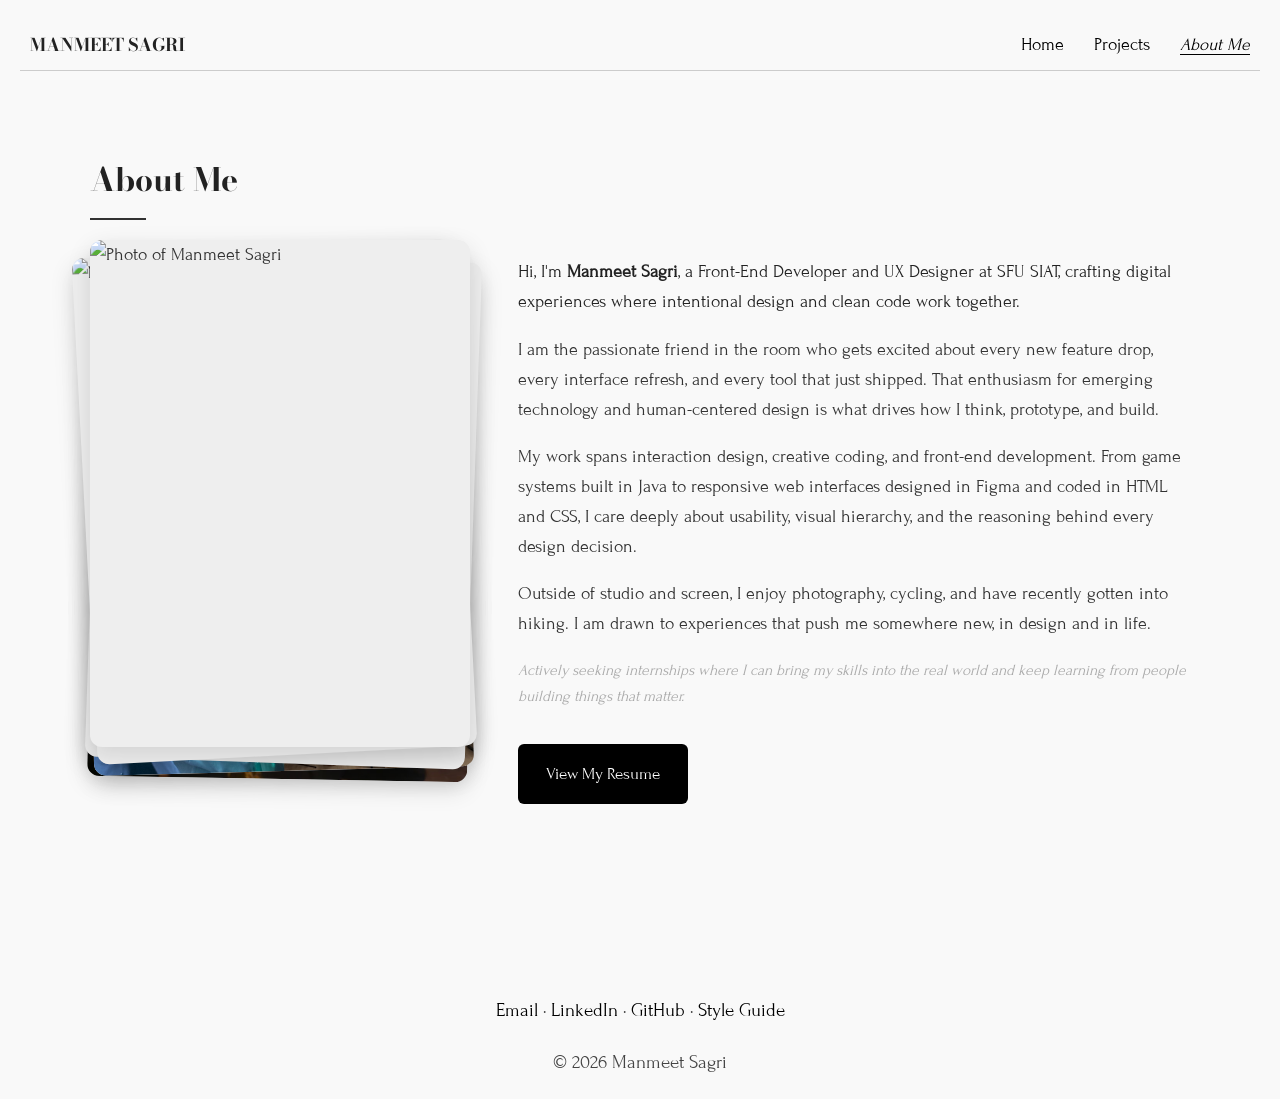
==== about.html @ e040664e "update files" ====
<!DOCTYPE html>
<html lang="en">

<head>
  <meta charset="UTF-8" />
  <meta name="viewport" content="width=device-width, initial-scale=1.0" />
  <title>About — Manmeet Sagri</title>

  <link rel="stylesheet" href="css/style.css">
  <link rel="stylesheet" href="css/layout.css">

  <link href="https://fonts.googleapis.com/css2?family=Bodoni+Moda:wght@400;700&family=Forum&display=swap"
    rel="stylesheet">
</head>

<body>
  <header>
    <h1>MANMEET SAGRI</h1>
    <nav>
      <a href="index.html">Home</a>
      <a href="projects.html">Projects</a>
      <a href="about.html" aria-current="page">About Me</a>
    </nav>
  </header>

  <main class="page">
    <section class="about">
      <h2 class="section-title">About Me</h2>

      <div class="about-container">

        <!-- Photo card stack -->
        <div class="card-stack" id="cardStack" aria-label="Photos of Manmeet Sagri">
          <div class="card-stack-hover-hint" aria-hidden="true">
            <span class="hint-arrow">← swipe</span>
            <span class="hint-arrow">swipe →</span>
          </div>
          <div class="photo-card">
            <img src="images/alsoMe.png" alt="Portrait of Manmeet Sagri" />
          </div>
          <div class="photo-card">
            <img src="images/meDirector copy.jpeg" alt="Manmeet directing" />
          </div>
          <div class="photo-card">
            <img src="images/meBicyclying.png" alt="Manmeet cycling" />
          </div>
          <div class="photo-card">
            <img src="images/meHike.png" alt="Manmeet hiking" />
          </div>
          <div class="photo-card">
            <img src="images/myPic2.jpeg" alt="Photo of Manmeet Sagri" />
          </div>
        </div>

        <div class="about-text">
          <p class="lead">
            Hi, I'm <strong>Manmeet Sagri</strong>, a Front-End Developer and UX Designer at SFU SIAT,
            crafting digital experiences where intentional design and clean code work together.
          </p>
          
          <p>
            I am the passionate friend in the room who gets excited about every new feature drop, every
            interface refresh, and every tool that just shipped. That enthusiasm for emerging technology
            and human-centered design is what drives how I think, prototype, and build.
          </p>
          
          <p>
            My work spans interaction design, creative coding, and front-end development. From game systems
            built in Java to responsive web interfaces designed in Figma and coded in HTML and CSS, I care
            deeply about usability, visual hierarchy, and the reasoning behind every design decision.
          </p>
          
          <p>
            Outside of studio and screen, I enjoy photography, cycling, and have recently gotten into hiking.
            I am drawn to experiences that push me somewhere new, in design and in life.
          </p>

          <p class="about-status">Actively seeking internships where I can bring my skills into the real world and keep learning from people building things that matter.</p>

          <a href="https://drive.google.com/file/d/1jf1BxYGaMm5XWjYIarKkjJHwsc_TG60q/view?usp=sharing" target="_blank"
            class="view-resume-btn">
            View My Resume
          </a>
        </div>
      </div>
    </section>
  </main>

  <footer class="site-footer">
    <p>
      <a href="mailto:mks52@sfu.ca">Email</a> ·
      <a href="https://www.linkedin.com/in/manmeet-sagri-5616271a7" target="_blank"
        aria-label="LinkedIn (opens in new tab)">LinkedIn</a> ·
      <a href="https://github.com/MSagri05" target="_blank" aria-label="GitHub (opens in new tab)">GitHub</a> ·
      <a href="styleGuide.html">Style Guide</a>
    </p>
    <p>© 2026 Manmeet Sagri</p>
  </footer>

  <script src="main.js"></script>

</body>
</html>
---- css/style.css ----
/* =============== Base styles =============== */

body {
  font-family: 'Forum', serif;
  font-size: 1.1rem;
  line-height: 1.7;
  background-color: #f9f9f9;
  color: #333;
}

/* Sticky header */
header {
  position: sticky;
  top: 0;
  z-index: 1000;
  background: #f9f9f9e1;
  border-bottom: 1px solid #ccc;
}

header h1 {
  font-family: 'Bodoni Moda', serif;
  margin: 0;
}

/* Shared heading styles */
h2,
h3 {
  font-family: 'Bodoni Moda', serif;
  color: #222;
}


h1 {
  font-family: 'Bodoni Moda', serif;
  color: #222;
  margin: 0;
  font-size: 2.2rem;
}

h2 {
  font-size: 2rem;
  margin-bottom: 1rem;
}

h3 {
  font-size: 1.4rem;
  margin-bottom: 0.75rem;
}

h4 {
  font-size: 1.1rem;
  margin-bottom: 0.5rem;
}

/* =============== Navigation =============== */

nav a {
  text-decoration: none;
  color: #000;
  transition: color 0.2s ease, font-style 0.2s ease, text-decoration 0.2s ease;
}

nav a:hover {
  color: #616161;
  font-style: italic;
  text-decoration: line-through;
}

nav a:active {
  font-style: italic;
  text-decoration: underline;
  color: #444;
}

/* Current page underline (from aria-current) */
nav a[aria-current="page"] {
  font-style: italic;
  text-decoration: underline;
  text-underline-offset: 4px;
}

/* =============== Footer =============== */

.site-footer {
  font-family: 'Forum', serif;
  color: #444;
  text-align: center;
}

.site-footer a {
  color: #000;
  text-decoration: none;
}

.site-footer a:hover {
  font-style: italic;
  text-decoration: line-through;
  color: #616161;
}

.site-footer a:active {
  font-style: italic;
  text-decoration: underline;
  color: #444;
}

/* =============== Section title with divider =============== */

.section-title {
  font-family: 'Bodoni Moda', serif;
  position: relative;
}

.section-title::after {
  content: "";
  display: block;
  width: 56px;
  height: 2px;
  background: #000;
  margin-top: 10px;
  opacity: 0.8;
}

/* =============== Home / intro =============== */

.intro-text p.hello {
  font-family: "Dancing Script", cursive;
  font-size: 2rem;
  line-height: 1.1;
  letter-spacing: 0.5px;
}

.intro-text h2 {
  font-family: 'Bodoni Moda', serif;
}

.intro-text p {
  font-family: 'Forum', serif;
  color: #444;
  margin: 0;
}

/* =============== Primary button =============== */

.view-projects-btn {
  display: inline-block;
  background-color: #000;
  color: #fff;
  font-family: 'Forum', serif;
  border-radius: 6px;
  transition: background-color 0.25s ease, padding 0.25s ease, color 0.25s ease;
  position: relative;
  cursor: pointer;
  border: none;
}

.view-projects-btn:hover {
  background-color: #616161;
  font-style: italic;
  text-decoration: line-through;
}

.view-projects-btn::after {
  content: ' →';
  opacity: 0;
  position: absolute;
  right: 16px;
  transition: opacity 0.25s ease;
}

.view-projects-btn:hover::after {
  opacity: 1;
}

.view-projects-btn:active {
  text-decoration: underline;
  color: #ccc;
}

/* =============== About page =============== */

.about-photo {
  box-shadow: 0 8px 24px rgba(0, 0, 0, 0.06);
}

/* =============== Card stack styles =============== */

.photo-card {
  box-shadow: 0 8px 24px rgba(0, 0, 0, 0.12);
  background: #eee;
  cursor: grab;
}

.photo-card:active {
  cursor: grabbing;
}

.card-stack-hover-hint {
  position: absolute;
  inset: 0;
  border-radius: 12px;
  display: flex;
  align-items: center;
  justify-content: space-between;
  padding: 0 16px;
  opacity: 0;
  pointer-events: none;
  transition: opacity 0.2s ease;
  z-index: 20;
}

.card-stack:hover .card-stack-hover-hint {
  opacity: 1;
}

.card-stack.is-dragging .card-stack-hover-hint {
  opacity: 0;
}

.hint-arrow {
  font-family: 'Forum', serif;
  font-size: 0.78rem;
  color: #fff;
  text-transform: uppercase;
  letter-spacing: 0.5px;
  background: rgba(0, 0, 0, 0.35);
  padding: 6px 12px;
  border-radius: 20px;
}

.about-text .lead {
  color: #222;
}

.about-facts {
  list-style: none;
  padding: 0;
  font-size: 0.98rem;
}

.about-facts li::before {
  content: "• ";
  color: #000;
}

/* Resume button – same style as primary button */
.view-resume-btn {
  display: inline-block;
  background-color: #000;
  color: #fff;
  font-family: 'Forum', serif;
  text-decoration: none;
  border-radius: 6px;
  transition: background-color 0.25s ease, padding 0.25s ease, color 0.25s ease;
  position: relative;
  cursor: pointer;
  border: none;
}

.view-resume-btn:hover {
  background-color: #616161;
  font-style: italic;
}

.view-resume-btn::after {
  content: ' →';
  opacity: 0;
  position: absolute;
  right: 16px;
  transition: opacity 0.25s ease;
}

.view-resume-btn:hover::after {
  opacity: 1;
}

.view-resume-btn:active {
  text-decoration: line-through;
  color: #ccc;
}

/* =============== Projects grid =============== */

.project-link {
  text-decoration: none;
  color: inherit;
  display: block;
}

.project p {
  color: #444;
  line-height: 1.55;
}

.project img {
  display: block;
  transition: transform 0.4s ease;
}

/* Overlay on hover */
.overlay {
  position: absolute;
  inset: 0;
  background: rgba(255, 255, 255, 0.85);
  display: flex;
  flex-direction: column;
  justify-content: center;
  align-items: center;
  text-align: center;
  opacity: 0;
  transition: opacity 0.4s ease;
}

.overlay h3 {
  font-family: 'Bodoni Moda', serif;
  font-weight: 700;
}

.overlay p {
  font-family: 'Forum', serif;
  margin: 0;
  color: #111;
}

.project:hover img {
  transform: scale(1.05);
}

.project:hover .overlay {
  opacity: 1;
}

/* =============== Project detail =============== */

.back-link {
  display: inline-block;
  background: #0d0d0c;
  color: #fff;
  border-radius: 8px;
  text-decoration: none;
  transition: background-color 0.25s ease, transform 0.25s ease;
}

.back-link:hover {
  background: #1a1a1a;
  transform: translateY(-2px);
}

.mini-video-hero {
  overflow: hidden;
  box-shadow: 0 4px 12px rgba(0, 0, 0, 0.15);
}

.mini-video-hero video {
  object-fit: cover;
}

.pd-title {
  font-family: 'Bodoni Moda', serif;
  font-weight: 700;
  line-height: 1.05;
}

.pd-meta {
  font-family: 'Forum', serif;
  color: #222;
}

.pd-right p {
  font-family: 'Forum', serif;
  color: #333;
}

/* Process section */
.pd-process .section-title {
  font-family: 'Bodoni Moda', serif;
  position: relative;
}

.pd-process .section-title::after {
  content: "";
  display: block;
  width: 56px;
  height: 2px;
  background: #000;
  margin-top: 10px;
  opacity: 0.85;
}

.pd-step h4 {
  font-family: 'Bodoni Moda', serif;
}

/* Process images */
.pd-grid img {
  object-fit: cover;
  display: block;
  background: #fff;
  border: 1px solid #eee;
  box-shadow: 0 6px 18px rgba(0, 0, 0, 0.08);
}

/* =============== Glazing Guide carousel =============== */

.slide-image {
  border-radius: 8px;
  box-shadow: 0 6px 18px rgba(0, 0, 0, 0.15);
}

.slide-arrow {
  border: 1px solid #ccc;
  background: #fff;
  border-radius: 999px;
  line-height: 1;
  cursor: pointer;
  display: flex;
  align-items: center;
  justify-content: center;
  transition: background 0.2s ease, transform 0.1s ease;
}

.slide-arrow:hover {
  background: #f0f0f0;
  transform: translateY(-1px);
}

/* =============== Utility =============== */

.section-centered {
  text-align: center;
}

.section-title-inline {
  display: inline-block;
}

.video-frame {
  max-width: 100%;
  border-radius: 8px;
  box-shadow: 0 6px 18px rgba(0, 0, 0, 0.15);
}

/* =============== Lightbox =============== */

.project-detail img {
  cursor: zoom-in;
}

.project-detail img:hover {
  transform: scale(1.01);
  transition: transform 0.2s ease;
}

.lightbox {
  position: fixed;
  inset: 0;
  background: rgba(0, 0, 0, 0.75);
  display: none;
  align-items: center;
  justify-content: center;
  z-index: 2000;
}

.lightbox.is-open {
  display: flex;
}

.lightbox img {
  object-fit: contain;
  border-radius: 10px;
  box-shadow: 0 14px 40px rgba(0, 0, 0, 0.35);
  cursor: zoom-out;
}

.lightbox-close {
  position: absolute;
  background: rgba(255, 255, 255, 0.9);
  border: none;
  border-radius: 999px;
  line-height: 1;
  cursor: pointer;
}

.lightbox-close:hover {
  background: white;
}
/* =============== Style Guide specific =============== */

/* Base h1 font (style guide shows h1 outside header) */
h1 {
  font-family: 'Bodoni Moda', serif;
  color: #222;
}

/* Global link base */
a {
  color: #000;
  transition: color 0.2s ease, font-style 0.2s ease;
}

a:hover {
  color: #616161;
  font-style: italic;
}

a:active {
  text-decoration: line-through;
  color: #444;
}

/* Code blocks */
pre {
  background-color: #f3f3f3;
  border: 1px solid #ddd;
  padding: 16px;
  margin: 12px 0 20px;
}

code {
  font-family: monospace;
  font-size: 0.95rem;
  color: #222;
}

/* Element divider blocks */
.element {
  border-bottom: 1px solid #ddd;
}

.element:last-child {
  border-bottom: none;
}

/* Section heading divider (style guide sections) */
#interactive_elements > h2,
#text_elements > h2,
#combined_elements > h2,
#branding > h2 {
  position: relative;
  margin-bottom: 24px;
}

#interactive_elements > h2::after,
#text_elements > h2::after,
#combined_elements > h2::after,
#branding > h2::after {
  content: "";
  display: block;
  width: 56px;
  height: 2px;
  background: #000;
  margin-top: 10px;
  opacity: 0.8;
}

/* Generic button class (used in style guide) */
.button {
  display: inline-block;
  background-color: #000;
  color: #fff;
  font-family: 'Forum', serif;
  text-decoration: none;
  border-radius: 6px;
  transition: background-color 0.25s ease, padding 0.25s ease, color 0.25s ease;
  position: relative;
  cursor: pointer;
  border: none;
}

.button:hover {
  background-color: #616161;
  font-style: italic;
  padding-right: 36px;
}

.button::after {
  content: ' →';
  opacity: 0;
  position: absolute;
  right: 16px;
  transition: opacity 0.25s ease;
}

.button:hover::after {
  opacity: 1;
}

.button:active {
  text-decoration: line-through;
  color: #ccc;
}

/* Style guide footer */
.guide-footer {
  font-family: 'Forum', serif;
  color: #444;
  text-align: center;
  border-top: 1px solid #ccc;
  padding: 1.5rem 0;
  margin-top: 4rem;
  font-size: 0.9rem;
}

/* Project analysis cards */
.project-analysis {
  border-top: 1px solid #ddd;
  padding-top: 1.5rem;
  margin-top: 2.5rem;
}

.project-analysis:first-of-type {
  border-top: none;
  padding-top: 0;
}

.analysis-title {
  font-family: 'Bodoni Moda', serif;
  line-height: 1.05;
}

.analysis-meta {
  color: #444;
}

.analysis-right p {
  color: #333;
}

.analysis-process h4,
.analysis-reflection h4 {
  font-family: 'Bodoni Moda', serif;
}

.analysis-step h5 {
  font-family: 'Bodoni Moda', serif;
}

.analysis-grid img {
  object-fit: cover;
  display: block;
  border: 1px solid #eee;
  box-shadow: 0 6px 18px rgba(0, 0, 0, 0.08);
}
/* =============== Projects page =============== */

/* Filter buttons — match site button aesthetic */
.filter-btn {
  font-family: 'Forum', serif;
  background: #000;
  color: #fff;
  border: none;
  border-radius: 6px;
  cursor: pointer;
  transition: background-color 0.25s ease, padding 0.25s ease, color 0.25s ease;
  position: relative;
}

.filter-btn:hover {
  background-color: #616161;
  font-style: italic;
  text-decoration: line-through;
}

.filter-btn.active {
  background-color: #616161;
  color: #fff;
  font-style: italic;
  text-decoration: underline;
  text-underline-offset: 4px;
}

.filter-label {
  font-family: 'Forum', serif;
  font-size: 0.85rem;
  font-weight: normal;
  color: #999;
  text-transform: uppercase;
  letter-spacing: 0.5px;
  text-align: center;
  margin: 0 0 12px;
}

/* Project card styling */
.project-card {
  border: 1px solid #e0e0e0;
  border-radius: 6px;
  overflow: hidden;
  box-shadow: 0 2px 10px rgba(0, 0, 0, 0.06);
  transition: box-shadow 0.3s ease, transform 0.3s ease;
}

.project-card:hover {
  box-shadow: 0 6px 24px rgba(0, 0, 0, 0.1);
  transform: translateY(-2px);
}

/* Project info below image inside card */
.project-info {
  padding: 14px 16px 18px;
}

.project-info h2 {
  font-family: 'Bodoni Moda', serif;
  color: #222;
  margin: 0 0 4px;
}

.project-info p {
  font-family: 'Forum', serif;
  color: #555;
  margin: 0 0 8px;
}

.project-tag {
  font-family: 'Forum', serif;
  font-size: 0.78rem;
  color: #999;
  letter-spacing: 0.5px;
  text-transform: uppercase;
}

/* Overlay — just the CTA now */
.project-card .overlay {
  background: rgba(0, 0, 0, 0.5);
}

.project-card .overlay h3,
.project-card .overlay p {
  display: none;
}

.overlay-cta {
  font-family: 'Forum', serif;
  font-size: 1.1rem;
  color: #fff;
  letter-spacing: 0.5px;
}
/* =============== Project detail — updated styles =============== */

.pd-label {
  font-family: 'Forum', serif;
  font-size: 0.8rem;
  color: #999;
  text-transform: uppercase;
  letter-spacing: 0.8px;
  margin: 0 0 10px;
}

.pd-phase-label {
  font-family: 'Forum', serif;
  font-size: 0.78rem;
  color: #999;
  text-transform: uppercase;
  letter-spacing: 0.8px;
  margin: 0 0 6px;
}

.pd-desc-label {
  font-family: 'Forum', serif;
  font-size: 0.78rem;
  color: #999;
  text-transform: uppercase;
  letter-spacing: 0.8px;
  margin: 0 0 12px;
}

.pd-stats {
  display: flex;
  gap: 24px;
  margin: 20px 0 24px;
  flex-wrap: wrap;
}

.pd-stat {
  display: flex;
  flex-direction: column;
}

.pd-stat-value {
  font-family: 'Bodoni Moda', serif;
  font-size: 1.5rem;
  color: #222;
  line-height: 1;
}

.pd-stat-label {
  font-family: 'Forum', serif;
  font-size: 0.78rem;
  color: #999;
  text-transform: uppercase;
  letter-spacing: 0.5px;
  margin-top: 4px;
}

.pd-note {
  font-family: 'Forum', serif;
  color: #888;
  font-style: italic;
  font-size: 1rem;
  margin-top: 8px;
  border-left: 2px solid #ddd;
  padding-left: 14px;
}

.pd-list {
  font-family: 'Forum', serif;
  color: #444;
  padding-left: 20px;
  margin: 12px 0 0;
  line-height: 1.8;
}

.pd-list li {
  margin-bottom: 4px;
}

.pd-problem {
  border-top: 1px solid #eee;
  padding: 28px 0;
}

.pd-problem:last-child {
  border-bottom: 1px solid #eee;
}

.pd-problem-label {
  font-family: 'Forum', serif;
  font-size: 0.78rem;
  color: #999;
  text-transform: uppercase;
  letter-spacing: 0.8px;
  margin: 0 0 6px;
}

.pd-problem-title {
  font-family: 'Bodoni Moda', serif;
  font-size: 1.15rem;
  color: #222;
  margin: 0 0 10px;
}

.pd-problem-body {
  font-family: 'Forum', serif;
  color: #555;
  margin: 0;
  max-width: 66ch;
}

.pd-video-wrap {
  position: relative;
  width: 100%;
  aspect-ratio: 16 / 9;
  border-radius: 8px;
  overflow: hidden;
  box-shadow: 0 6px 18px rgba(0, 0, 0, 0.15);
  margin-top: 24px;
}

.pd-video-wrap iframe {
  position: absolute;
  inset: 0;
  width: 100%;
  height: 100%;
  border: none;
}
/* =============== Index tagline typewriter =============== */

.intro-text .tagline {
  font-family: 'Bodoni Moda', serif;
  font-size: 1.6rem;
  font-weight: 700;
  color: #222;
  margin: 0 0 12px;
  min-height: 1.4em;
  border-right: 2px solid #222;
  display: inline-block;
  padding-right: 3px;
  animation: blink-cursor 0.75s step-end infinite;
}

@keyframes blink-cursor {
  0%, 100% { border-color: #222; }
  50%       { border-color: transparent; }
}

.intro-text .hook {
  font-family: 'Forum', serif;
  font-size: 1.05rem;
  color: #555;
  line-height: 1.6;
  margin: 0;
}

.about-status {
  font-family: 'Forum', serif;
  font-style: italic;
  color: #aaa;
  font-size: 0.98rem;
  margin-top: 4px;
}
---- css/layout.css ----
/* =============== Base layout =============== */

body {
  margin: 20px;
}

header {
  display: flex;
  justify-content: space-between;
  align-items: center;
  padding: 10px;
}

header h1 {
  font-size: 1.1rem;
}

/* =============== Navigation =============== */

nav {
  display: flex;
  gap: 30px;
  margin: 0;
  font-size: 1.1rem;
}

/* =============== Footer =============== */

.site-footer {
  margin-top: 7px;
  padding: 40px 0 0;
  font-size: 1.2rem;
}

/* =============== Main =============== */

main {
  display: flex;
  justify-content: center;
  align-items: center;
  text-align: left;
  min-height: 80vh;
}

/* =============== Page container =============== */

.page {
  max-width: 1100px;
  width: 90%;
  gap: 40px;
  margin: 48px auto 96px;
}

/* =============== Section title =============== */

.section-title {
  font-size: 2rem;
  margin: 0 0 20px;
}

/* =============== Home / intro =============== */

.intro {
  display: flex;
  align-items: center;
  justify-content: center;
  gap: 40px;
  max-width: 900px;
  width: 90%;
  margin: 0 auto;
}

.profile-photo {
  max-width: 400px;
  width: 100%;
  aspect-ratio: 1 / 1;
  object-fit: cover;
  border-radius: 50%;
}

.intro-text {
  flex: 1;
}

.intro-text p.hello {
  font-size: 2rem;
  margin: 0 0 6px;
}

.intro-text h2 {
  font-size: 3.8rem;
  margin: 0 0 10px;
}

.intro-text p {
  font-size: 1.1rem;
}

/* =============== Primary button =============== */

.view-projects-btn {
  margin-top: 18px;
  padding: 16px 28px;
  font-size: 1.05rem;
}

.view-projects-btn:hover {
  padding-right: 36px;
}

/* Resume button */
.view-resume-btn {
  margin-top: 18px;
  padding: 16px 28px;
  font-size: 1.05rem;
}

.view-resume-btn:hover {
  padding-right: 36px;
}

/* =============== About page =============== */

.about-container {
  display: grid;
  grid-template-columns: 380px 1fr;
  gap: 36px 48px;
  align-items: start;
}

.about-photo {
  width: 100%;
  aspect-ratio: 4 / 5;
  object-fit: cover;
  object-position: top;
}

.about-text {
  max-width: 68ch;
}

.about-facts {
  margin: 18px 0 0;
  display: grid;
  grid-template-columns: repeat(2, minmax(180px, 1fr));
  gap: 10px 18px;
}

/* =============== Card stack =============== */

.card-stack {
  position: relative;
  width: 100%;
  aspect-ratio: 3 / 4;
}

.photo-card {
  position: absolute;
  inset: 0;
  border-radius: 12px;
  overflow: hidden;
  cursor: grab;
  user-select: none;
  touch-action: none;
}

.photo-card img {
  width: 100%;
  height: 100%;
  object-fit: cover;
  object-position: top;
  display: block;
  pointer-events: none;
}

.card-stack-hint {
  position: absolute;
  bottom: -28px;
  left: 0;
  right: 0;
  text-align: center;
}



/* =============== Projects grid =============== */

.projects {
  display: grid;
  grid-template-columns: repeat(2, minmax(260px, 1fr));
  gap: 32px 36px;
  align-content: start;
  min-height: auto;
}

.project {
  position: relative;
  overflow: hidden;
}

.project h2 {
  margin: 10px 0 6px;
  font-size: 1.35rem;
}

.project p {
  margin: 0;
  font-size: 0.98rem;
}

.project img {
  display: block;
  width: 100%;
  aspect-ratio: 16 / 10;
  object-fit: cover;
  transition: transform 0.4s ease;
}

.overlay {
  padding: 1rem 1.4rem;
}

.overlay h3 {
  font-size: 1.3rem;
  margin-bottom: 6px;
}

.overlay p {
  font-size: 1.1rem;
}

/* =============== Project detail =============== */

main.project-detail {
  display: block;
  justify-content: initial;
  align-items: initial;
  min-height: auto;
  text-align: left;
}

.project-detail {
  max-width: 1100px;
  width: min(92%, 1100px);
  margin: 48px auto 120px;
}

.back-link {
  padding: 12px 18px;
  font-size: 0.95rem;
  margin-bottom: 28px;
}

.mini-video-hero {
  width: 100%;
  height: 600px;
  margin-bottom: 40px;
}

.mini-video-hero video {
  width: 100%;
  height: 100%;
}

/* =============== Process section =============== */

.pd-hero {
  display: grid;
  grid-template-columns: 1.2fr 1fr;
  gap: 36px 48px;
  align-items: start;
  margin-top: 8px;
}

.pd-title {
  font-size: clamp(2.6rem, 6vw, 4.6rem);
  margin: 0 0 18px;
}

.pd-meta {
  margin: 6px 0;
  font-size: 1.05rem;
}

.pd-right p {
  margin: 0 0 14px;
  max-width: 66ch;
}

.pd-process {
  margin-top: 72px;
}

.pd-process .section-title {
  font-size: 2rem;
  margin: 0 0 18px;
}

.pd-step {
  margin: 80px 0;
}

.pd-step h4 {
  margin: 0 0 6px;
  font-size: 1.2rem;
}

.pd-step p {
  margin-bottom: 36px;
}

.pd-grid {
  display: grid;
  grid-template-columns: 1fr 1fr;
  gap: 24px;
  align-items: start;
  margin: 24px 0;
}

.pd-grid img {
  width: 100%;
  aspect-ratio: 16 / 10;
}

/* =============== Glazing Guide carousel =============== */

.slides-wrapper {
  display: flex;
  align-items: center;
  justify-content: center;
  gap: 16px;
  margin-top: 24px;
}

.slide-image {
  max-width: 100%;
  width: min(900px, 100%);
}

.slide-arrow {
  width: 40px;
  height: 40px;
  font-size: 1.6rem;
}



/* =============== Utility spacing =============== */

.section-spaced {
  margin-top: 84px;
}

.section-top-md {
  margin-top: 24px;
}

.section-top-sm {
  margin-top: 16px;
}

.section-top-xs {
  margin-top: 12px;
}

/* =============== Lightbox =============== */

.lightbox {
  padding: 24px;
}

.lightbox img {
  max-width: min(1100px, 92vw);
  max-height: 88vh;
}

.lightbox-close {
  top: 18px;
  right: 18px;
  width: 42px;
  height: 42px;
  font-size: 22px;
}

/* =============== Responsive =============== */

@media (max-width: 900px) {
  header h1 {
    font-size: 2rem;
  }

  nav {
    gap: 18px;
    font-size: 1rem;
  }

  .about-container,
  .project-container {
    gap: 16px;
  }

  .intro {
    gap: 24px;
    max-width: 820px;
  }

  .profile-photo {
    width: 240px;
  }

  .intro-text p.hello {
    font-size: 2.1rem;
  }

  .intro-text h2 {
    font-size: 2.6rem;
  }

  .about-container {
    grid-template-columns: 180px 1fr;
    gap: 24px;
  }

  .projects {
    grid-template-columns: repeat(2, minmax(220px, 1fr));
    gap: 24px;
  }

  .pd-hero {
    grid-template-columns: 1fr;
    gap: 24px;
  }

  .pd-right p {
    max-width: 70ch;
  }
}

@media (max-width: 800px) {
  .pd-grid {
    grid-template-columns: 1fr;
    gap: 16px;
  }

  .pd-grid img {
    aspect-ratio: 16 / 10;
  }
}

@media (max-width: 700px) {
  .slide-arrow {
    width: 32px;
    height: 32px;
    font-size: 1.3rem;
  }
}

@media (max-width: 600px) {
  body {
    margin: 12px;
  }

  header {
    flex-direction: column;
    align-items: flex-start;
    gap: 8px;
    padding: 14px;
  }

  header h1 {
    font-size: 1.9rem;
    line-height: 1.15;
  }

  nav {
    gap: 12px;
    flex-wrap: wrap;
    font-size: 0.95rem;
    margin: 0;
  }

  main {
    justify-content: flex-start;
    align-items: flex-start;
    min-height: auto;
  }

  .intro {
    flex-direction: column;
    text-align: center;
    gap: 20px;
    width: min(100%, 460px);
    margin: 90px auto 80px;
  }

  .profile-photo {
    width: 280px;
    margin: 8px auto 0;
    border-radius: 50%;
  }

  .intro-text p.hello {
    font-size: 1.5rem;
  }

  .intro-text h2 {
    font-size: 2rem;
  }

  .intro-text p {
    font-size: 1rem;
  }

  .page {
    width: min(92%, 700px);
    margin: 32px auto 72px;
  }

  .about-container {
    grid-template-columns: 1fr;
  }

  .about-photo {
    max-width: 260px;
    max-height: 320px;
    margin: 0 auto;
  }

  .about-text {
    max-width: 100%;
  }

  .about-facts {
    grid-template-columns: 1fr;
  }

  .projects {
    grid-template-columns: 1fr;
    gap: 18px;
  }

  .project img {
    border-radius: 12px;
  }

  .site-footer {
    padding: 24px 0 12px;
    margin-top: 16px;
  }
}
/* =============== Style Guide layout =============== */

/* Style guide overrides main to be block not flex */
main.guide-main {
  display: block;
  min-height: auto;
  max-width: 1100px;
  margin: 0 auto 80px;
}

/* Element blocks */
.element {
  margin: 40px 0;
  padding-bottom: 28px;
}

/* Code block */
pre {
  overflow-x: auto;
}

/* Heading examples */
.heading-examples h1,
.heading-examples h2,
.heading-examples h3 {
  margin-top: 0;
  margin-bottom: 14px;
}

/* Project analysis layout */
.analysis-hero {
  display: grid;
  grid-template-columns: 1.1fr 1fr;
  gap: 2.5rem;
  align-items: start;
  margin-bottom: 2.5rem;
}

.analysis-title {
  font-size: 2.5rem;
  margin: 0 0 1rem;
}

.analysis-meta {
  margin: 0.35rem 0;
}

.analysis-right p {
  margin-bottom: 1rem;
  max-width: 65ch;
}

.analysis-process {
  margin-top: 2rem;
}

.analysis-process h4,
.analysis-reflection h4 {
  font-size: 1.6rem;
  margin-bottom: 1rem;
}

.analysis-step {
  margin: 2.5rem 0;
}

.analysis-step h5 {
  font-size: 1.15rem;
  margin-bottom: 0.75rem;
}

.analysis-grid {
  display: grid;
  grid-template-columns: 1fr 1fr;
  gap: 1.5rem;
  margin: 1rem 0 1.25rem;
}

.analysis-grid img {
  width: 100%;
  aspect-ratio: 16 / 10;
}

.analysis-reflection {
  margin-top: 2rem;
}

/* About demo — uses real about-container class */
.about-container.about-demo {
  grid-template-columns: 1fr 1.2fr;
  align-items: center;
  margin-top: 1.5rem;
}

.about-image {
  display: flex;
  justify-content: center;
}

.about-image img {
  width: 100%;
  max-width: 420px;
  height: auto;
  display: block;
}

/* Button sizing */
.button {
  margin-top: 8px;
  padding: 12px 28px;
  font-size: 1.05rem;
}

/* Style guide responsive */
@media (max-width: 900px) {
  .analysis-hero {
    grid-template-columns: 1fr;
    gap: 1.5rem;
  }
}

@media (max-width: 700px) {
  .analysis-grid {
    grid-template-columns: 1fr;
  }

  .analysis-title {
    font-size: 2rem;
  }
}
/* =============== Projects page layout =============== */

main.project-list-main {
  display: block;
  min-height: auto;
  max-width: 1100px;
  width: min(92%, 1100px);
  margin: 40px auto 96px;
}

/* Filter bar — centered */
.filter-bar {
  display: flex;
  justify-content: center;
  gap: 12px;
  flex-wrap: wrap;
  margin-bottom: 48px;
}

.filter-btn {
  padding: 12px 28px;
  font-size: 1.05rem;
}

.project-card {
  display: block;
}

/* Remove padding from .project inside card since card has border */
.project-card .project {
  border-radius: 0;
}

.project-info h2 {
  font-size: 1.2rem;
}

.project-info p {
  font-size: 0.98rem;
}

@media (max-width: 600px) {
  .filter-bar {
    gap: 8px;
  }

  .filter-btn {
    padding: 10px 20px;
    font-size: 1rem;
  }
}
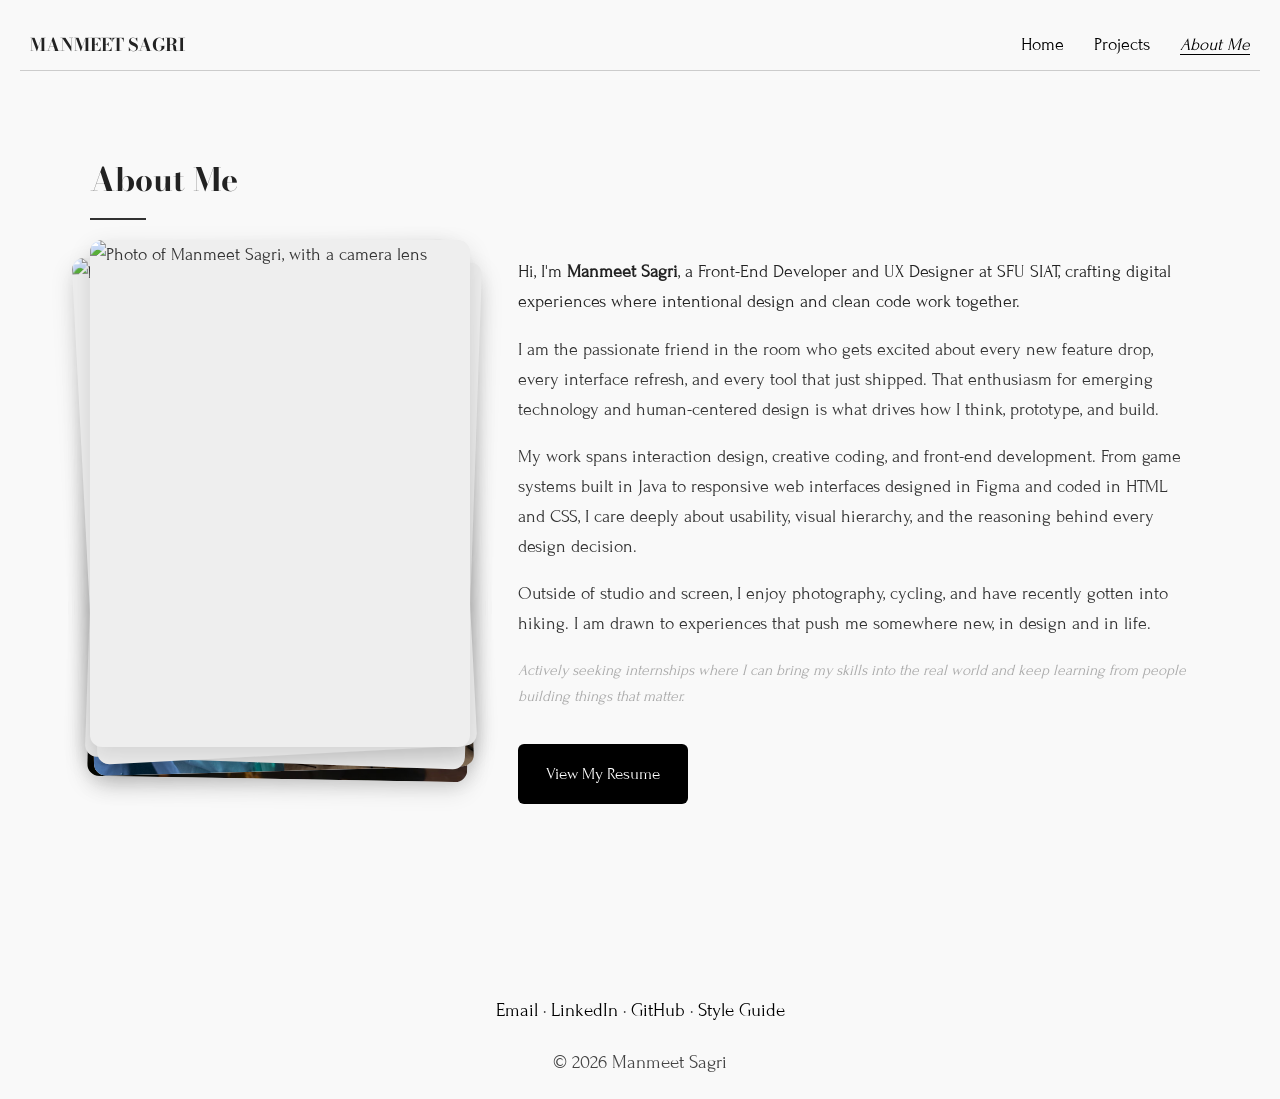
==== commit b5c1d9b2: "update hike pic" ====
--- a/about.html
+++ b/about.html
@@ -2,8 +2,8 @@
 <html lang="en">
 
 <head>
-  <meta charset="UTF-8" />
-  <meta name="viewport" content="width=device-width, initial-scale=1.0" />
+  <meta charset="UTF-8">
+  <meta name="viewport" content="width=device-width, initial-scale=1.0">
   <title>About — Manmeet Sagri</title>
 
   <link rel="stylesheet" href="css/style.css">
@@ -30,46 +30,47 @@
       <div class="about-container">
 
         <!-- Photo card stack -->
-        <div class="card-stack" id="cardStack" aria-label="Photos of Manmeet Sagri">
+        <div class="card-stack" id="cardStack" role="region" aria-label="Photos of Manmeet Sagri">
           <div class="card-stack-hover-hint" aria-hidden="true">
             <span class="hint-arrow">← swipe</span>
             <span class="hint-arrow">swipe →</span>
           </div>
           <div class="photo-card">
-            <img src="images/alsoMe.png" alt="Portrait of Manmeet Sagri" />
+            <img src="images/alsoMe.png" alt="Portrait of Manmeet Sagri">
           </div>
           <div class="photo-card">
-            <img src="images/meDirector copy.jpeg" alt="Manmeet directing" />
+            <img src="images/meDirector.png" alt="Manmeet directing, picture from another project">
           </div>
           <div class="photo-card">
-            <img src="images/meBicyclying.png" alt="Manmeet cycling" />
+            <img src="images/meBicyclying.png" alt="Picture of Manmeet bicycling">
           </div>
           <div class="photo-card">
-            <img src="images/meHike.png" alt="Manmeet hiking" />
+            <img src="images/meHiking.png" alt="Picture of Manmeet hiking St. Marks Summit">
           </div>
           <div class="photo-card">
-            <img src="images/myPic2.jpeg" alt="Photo of Manmeet Sagri" />
+            <img src="images/myPic2.jpeg" alt="Photo of Manmeet Sagri, with a camera lens">
           </div>
         </div>
 
         <div class="about-text">
+
           <p class="lead">
             Hi, I'm <strong>Manmeet Sagri</strong>, a Front-End Developer and UX Designer at SFU SIAT,
             crafting digital experiences where intentional design and clean code work together.
           </p>
-          
+
           <p>
             I am the passionate friend in the room who gets excited about every new feature drop, every
             interface refresh, and every tool that just shipped. That enthusiasm for emerging technology
             and human-centered design is what drives how I think, prototype, and build.
           </p>
-          
+
           <p>
             My work spans interaction design, creative coding, and front-end development. From game systems
             built in Java to responsive web interfaces designed in Figma and coded in HTML and CSS, I care
             deeply about usability, visual hierarchy, and the reasoning behind every design decision.
           </p>
-          
+
           <p>
             Outside of studio and screen, I enjoy photography, cycling, and have recently gotten into hiking.
             I am drawn to experiences that push me somewhere new, in design and in life.
@@ -77,10 +78,11 @@
 
           <p class="about-status">Actively seeking internships where I can bring my skills into the real world and keep learning from people building things that matter.</p>
 
-          <a href="https://drive.google.com/file/d/1jf1BxYGaMm5XWjYIarKkjJHwsc_TG60q/view?usp=sharing" target="_blank"
-            class="view-resume-btn">
+          <a href="https://drive.google.com/file/d/1jf1BxYGaMm5XWjYIarKkjJHwsc_TG60q/view?usp=sharing"
+            target="_blank" class="view-resume-btn">
             View My Resume
           </a>
+
         </div>
       </div>
     </section>
@@ -91,7 +93,8 @@
       <a href="mailto:mks52@sfu.ca">Email</a> ·
       <a href="https://www.linkedin.com/in/manmeet-sagri-5616271a7" target="_blank"
         aria-label="LinkedIn (opens in new tab)">LinkedIn</a> ·
-      <a href="https://github.com/MSagri05" target="_blank" aria-label="GitHub (opens in new tab)">GitHub</a> ·
+      <a href="https://github.com/MSagri05" target="_blank"
+        aria-label="GitHub (opens in new tab)">GitHub</a> ·
       <a href="styleGuide.html">Style Guide</a>
     </p>
     <p>© 2026 Manmeet Sagri</p>
--- a/css/style.css
+++ b/css/style.css
@@ -187,12 +187,43 @@
 
 .photo-card {
   box-shadow: 0 8px 24px rgba(0, 0, 0, 0.12);
+  transition: transform 0.15s ease, box-shadow 0.15s ease;
   background: #eee;
+}
+
+.photo-card:nth-child(2) { transform: rotate(-3deg) translateY(6px); }
+.photo-card:nth-child(3) { transform: rotate(2deg) translateY(12px); }
+.photo-card:nth-child(4) { transform: rotate(-1.5deg) translateY(18px); }
+.photo-card:nth-child(5) { transform: rotate(1deg) translateY(24px); }
+.photo-card:nth-child(6) { transform: rotate(-2deg) translateY(30px); }
+
+.photo-card.is-top {
   cursor: grab;
-}
-
-.photo-card:active {
+  z-index: 10;
+  transform: rotate(0deg) translateY(0);
+}
+
+.photo-card.is-top:active {
   cursor: grabbing;
+}
+
+.photo-card.is-dragging {
+  transition: none;
+  box-shadow: 0 16px 40px rgba(0, 0, 0, 0.2);
+}
+
+.photo-card.is-dismissing {
+  transition: transform 0.35s ease, opacity 0.35s ease;
+  opacity: 0;
+}
+
+.card-stack-hint {
+  font-family: 'Forum', serif;
+  font-size: 0.78rem;
+  color: #bbb;
+  letter-spacing: 0.5px;
+  text-transform: uppercase;
+  pointer-events: none;
 }
 
 .card-stack-hover-hint {
@@ -207,6 +238,7 @@
   pointer-events: none;
   transition: opacity 0.2s ease;
   z-index: 20;
+  background: rgba(0, 0, 0, 0.08);
 }
 
 .card-stack:hover .card-stack-hover-hint {
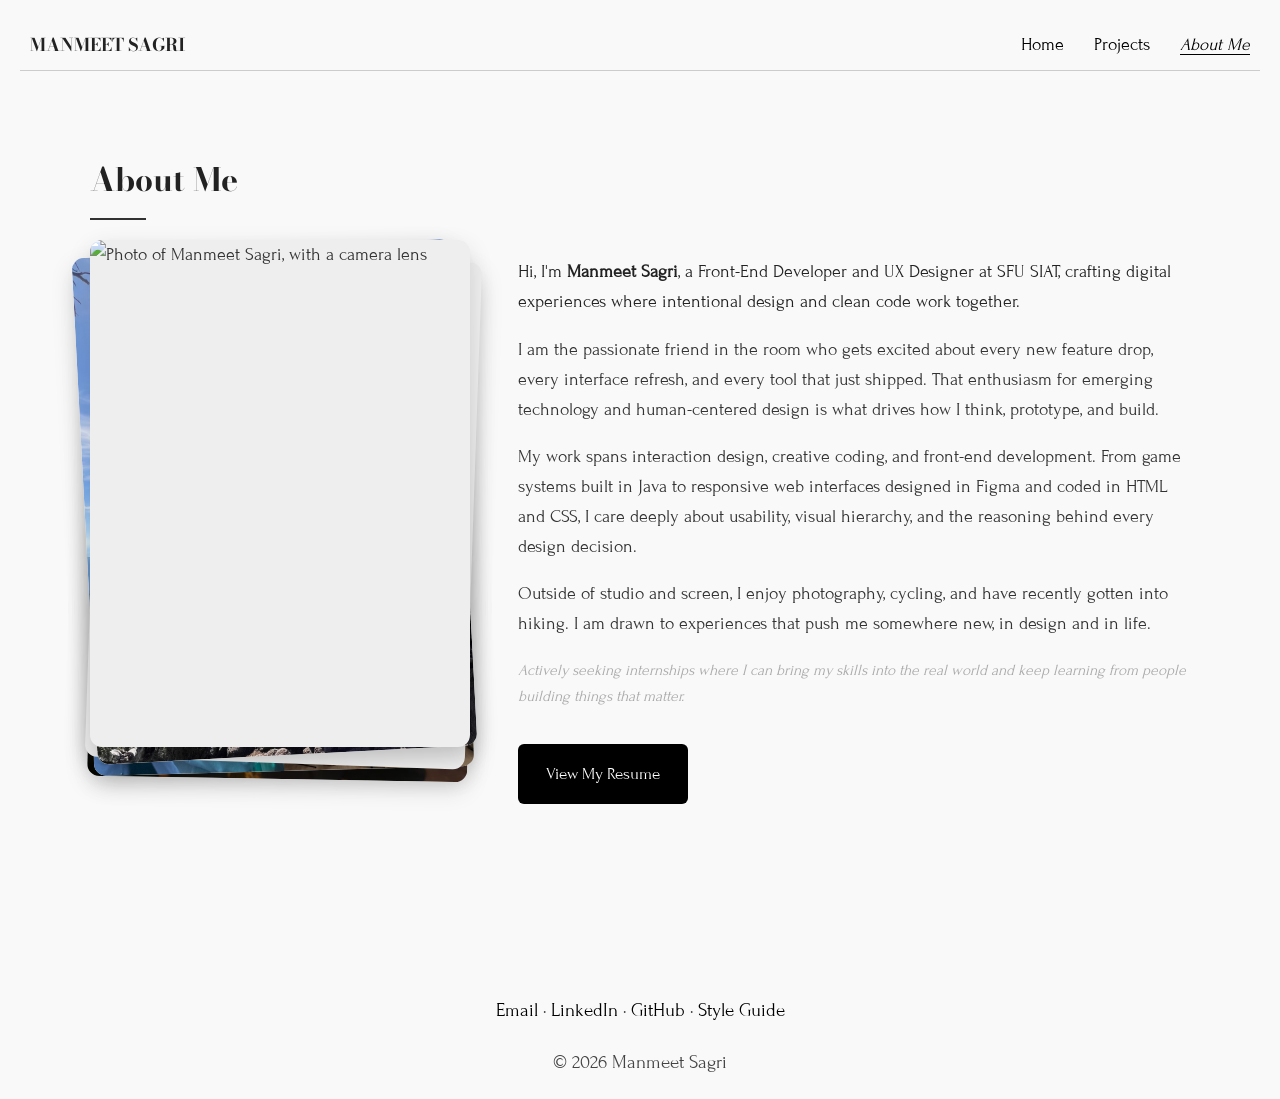
==== commit 4bfbeb0e: "update hike pic" ====
--- a/about.html
+++ b/about.html
@@ -44,9 +44,11 @@
           <div class="photo-card">
             <img src="images/meBicyclying.png" alt="Picture of Manmeet bicycling">
           </div>
+
           <div class="photo-card">
-            <img src="images/meHiking.png" alt="Picture of Manmeet hiking St. Marks Summit">
+            <img src="images/IMG_7957.jpeg" alt="Picture of Manmeet hiking St. Marks Summit">
           </div>
+         
           <div class="photo-card">
             <img src="images/myPic2.jpeg" alt="Photo of Manmeet Sagri, with a camera lens">
           </div>
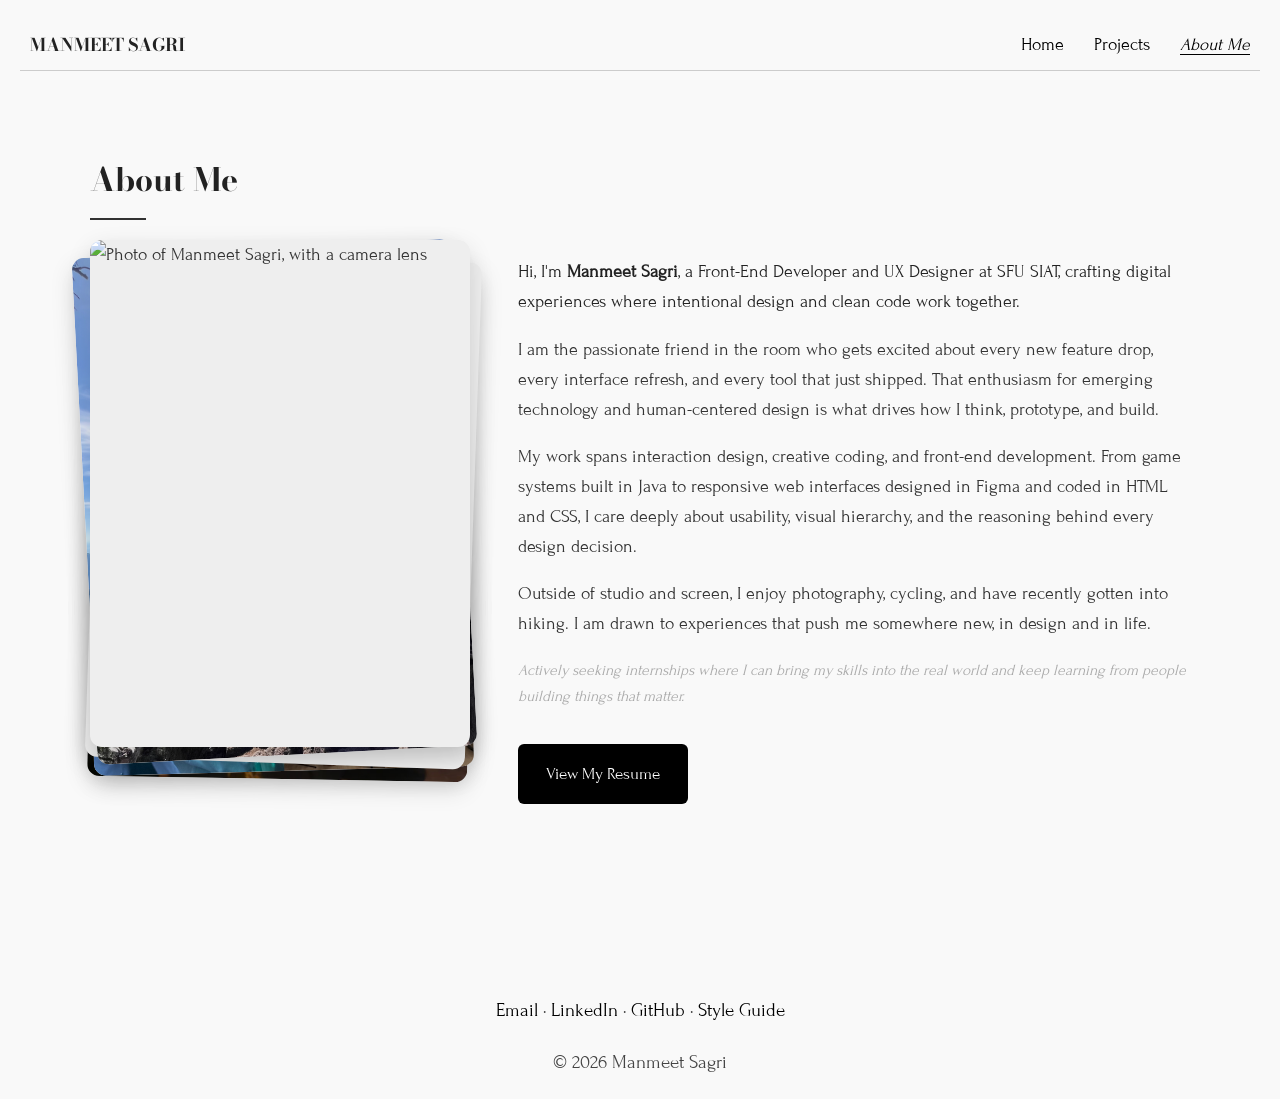
==== commit a5daf737: "update pic" ====
--- a/about.html
+++ b/about.html
@@ -46,7 +46,7 @@
           </div>
 
           <div class="photo-card">
-            <img src="images/IMG_7957.jpeg" alt="Picture of Manmeet hiking St. Marks Summit">
+            <img src="images/hikeManmeet.png" alt="Picture of Manmeet hiking St. Marks Summit">
           </div>
          
           <div class="photo-card">
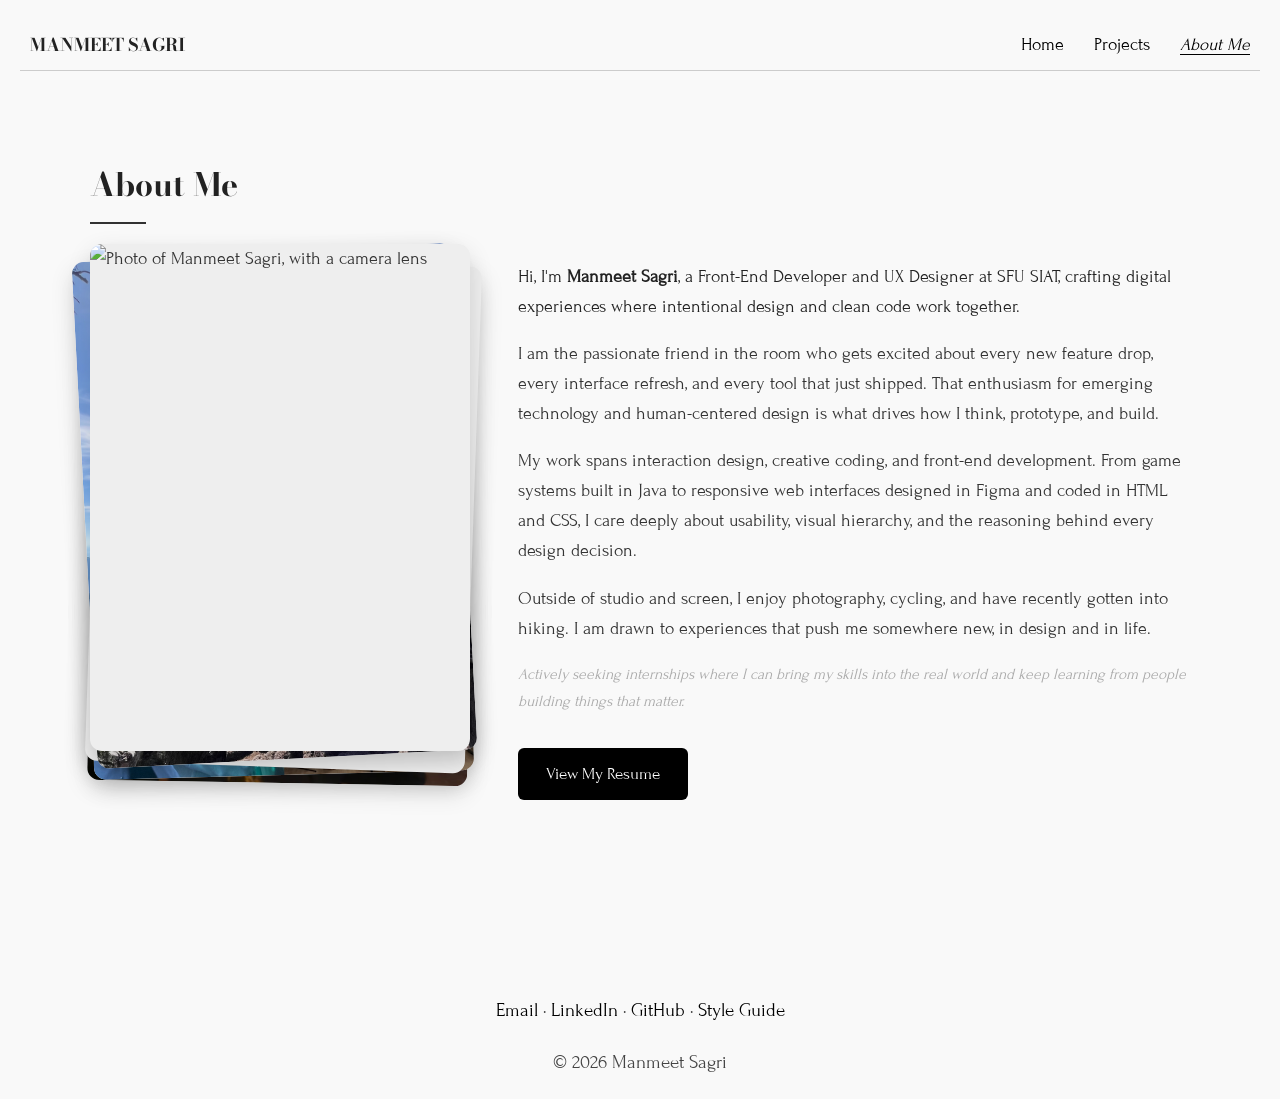
==== commit 0092b4a0: "fix video player height" ====
--- a/about.html
+++ b/about.html
@@ -44,11 +44,9 @@
           <div class="photo-card">
             <img src="images/meBicyclying.png" alt="Picture of Manmeet bicycling">
           </div>
-
           <div class="photo-card">
             <img src="images/hikeManmeet.png" alt="Picture of Manmeet hiking St. Marks Summit">
           </div>
-         
           <div class="photo-card">
             <img src="images/myPic2.jpeg" alt="Photo of Manmeet Sagri, with a camera lens">
           </div>
@@ -78,12 +76,12 @@
             I am drawn to experiences that push me somewhere new, in design and in life.
           </p>
 
-          <p class="about-status">Actively seeking internships where I can bring my skills into the real world and keep learning from people building things that matter.</p>
+          <p class="about-status">Actively seeking internships where I can bring my skills into the real world and keep
+            learning from people building things that matter.</p>
 
-          <a href="https://drive.google.com/file/d/1jf1BxYGaMm5XWjYIarKkjJHwsc_TG60q/view?usp=sharing"
-            target="_blank" class="view-resume-btn">
-            View My Resume
-          </a>
+            <button class="view-resume-btn" onclick="window.open('https://drive.google.com/file/d/1jf1BxYGaMm5XWjYIarKkjJHwsc_TG60q/view?usp=sharing', '_blank')">
+              View My Resume
+            </button>
 
         </div>
       </div>
@@ -95,8 +93,7 @@
       <a href="mailto:mks52@sfu.ca">Email</a> ·
       <a href="https://www.linkedin.com/in/manmeet-sagri-5616271a7" target="_blank"
         aria-label="LinkedIn (opens in new tab)">LinkedIn</a> ·
-      <a href="https://github.com/MSagri05" target="_blank"
-        aria-label="GitHub (opens in new tab)">GitHub</a> ·
+      <a href="https://github.com/MSagri05" target="_blank" aria-label="GitHub (opens in new tab)">GitHub</a> ·
       <a href="styleGuide.html">Style Guide</a>
     </p>
     <p>© 2026 Manmeet Sagri</p>
@@ -105,4 +102,5 @@
   <script src="main.js"></script>
 
 </body>
+
 </html>
--- a/css/layout.css
+++ b/css/layout.css
@@ -92,8 +92,16 @@
   margin: 0 0 10px;
 }
 
+.intro-text p.tagline {
+  min-height: 1.7em;
+}
+
 .intro-text p {
   font-size: 1.1rem;
+}
+
+.intro-text p.hook {
+  max-width: 50ch;
 }
 
 /* =============== Primary button =============== */
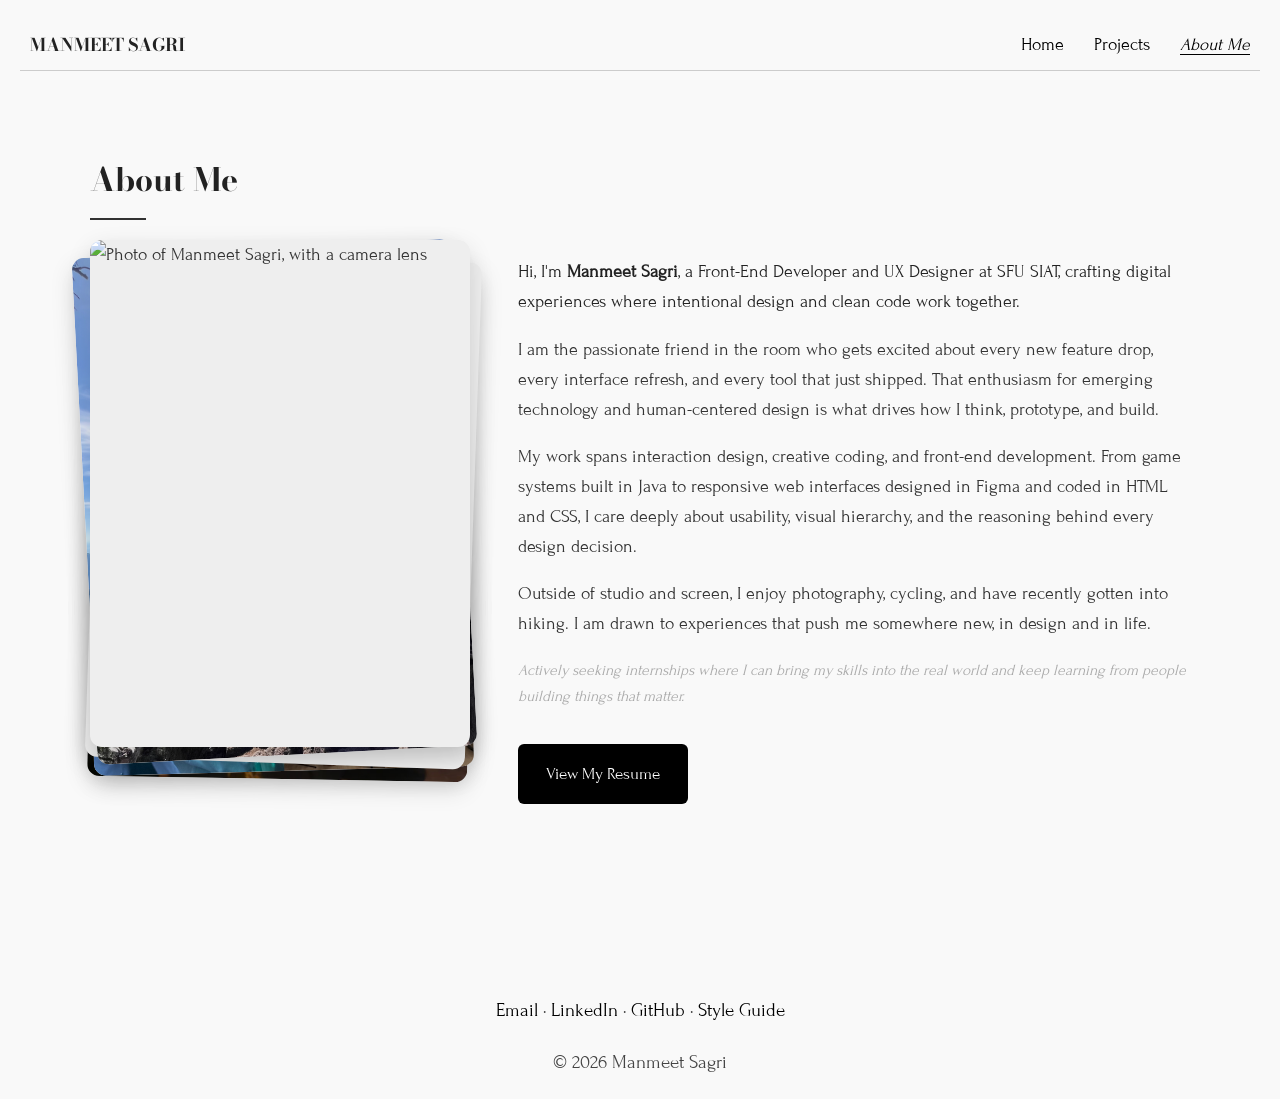
==== commit 7cc2b1c5: "fix button to <a>" ====
--- a/about.html
+++ b/about.html
@@ -79,9 +79,9 @@
           <p class="about-status">Actively seeking internships where I can bring my skills into the real world and keep
             learning from people building things that matter.</p>
 
-            <button class="view-resume-btn" onclick="window.open('https://drive.google.com/file/d/1jf1BxYGaMm5XWjYIarKkjJHwsc_TG60q/view?usp=sharing', '_blank')">
+            <a href="https://drive.google.com/file/d/1jf1BxYGaMm5XWjYIarKkjJHwsc_TG60q/view?usp=sharing" target="_blank" class="view-resume-btn">
               View My Resume
-            </button>
+            </a>
 
         </div>
       </div>
--- a/css/style.css
+++ b/css/style.css
@@ -142,6 +142,12 @@
 
 /* =============== Primary button =============== */
 
+a.view-projects-btn,
+a.view-resume-btn {
+  display: inline-block;  /* anchors are inline by default, buttons are block */
+  text-decoration: none;  /* anchors have underline by default */
+}
+
 .view-projects-btn {
   display: inline-block;
   background-color: #000;
@@ -155,9 +161,12 @@
 }
 
 .view-projects-btn:hover {
+  font-style: italic;
+  text-decoration: line-through;
   background-color: #616161;
-  font-style: italic;
-  text-decoration: line-through;
+  color: #fff;     
+  padding-right: 36px; 
+  
 }
 
 .view-projects-btn::after {
@@ -292,6 +301,9 @@
 .view-resume-btn:hover {
   background-color: #616161;
   font-style: italic;
+  text-decoration: line-through;
+  color: #fff;      
+  padding-right: 36px; 
 }
 
 .view-resume-btn::after {
@@ -307,7 +319,7 @@
 }
 
 .view-resume-btn:active {
-  text-decoration: line-through;
+  text-decoration: underline;
   color: #ccc;
 }
 
--- a/css/layout.css
+++ b/css/layout.css
@@ -90,11 +90,15 @@
 .intro-text h2 {
   font-size: 3.8rem;
   margin: 0 0 10px;
+  line-height: 1.2;
 }
 
 .intro-text p.tagline {
-  min-height: 1.7em;
-}
+  min-height: 2em;
+  line-height: 1.7;
+
+}
+
 
 .intro-text p {
   font-size: 1.1rem;
@@ -261,15 +265,15 @@
 
 .mini-video-hero {
   width: 100%;
-  height: 600px;
+  aspect-ratio: 16 / 9;
   margin-bottom: 40px;
 }
 
 .mini-video-hero video {
   width: 100%;
   height: 100%;
-}
-
+  object-fit: cover;
+}
 /* =============== Process section =============== */
 
 .pd-hero {
